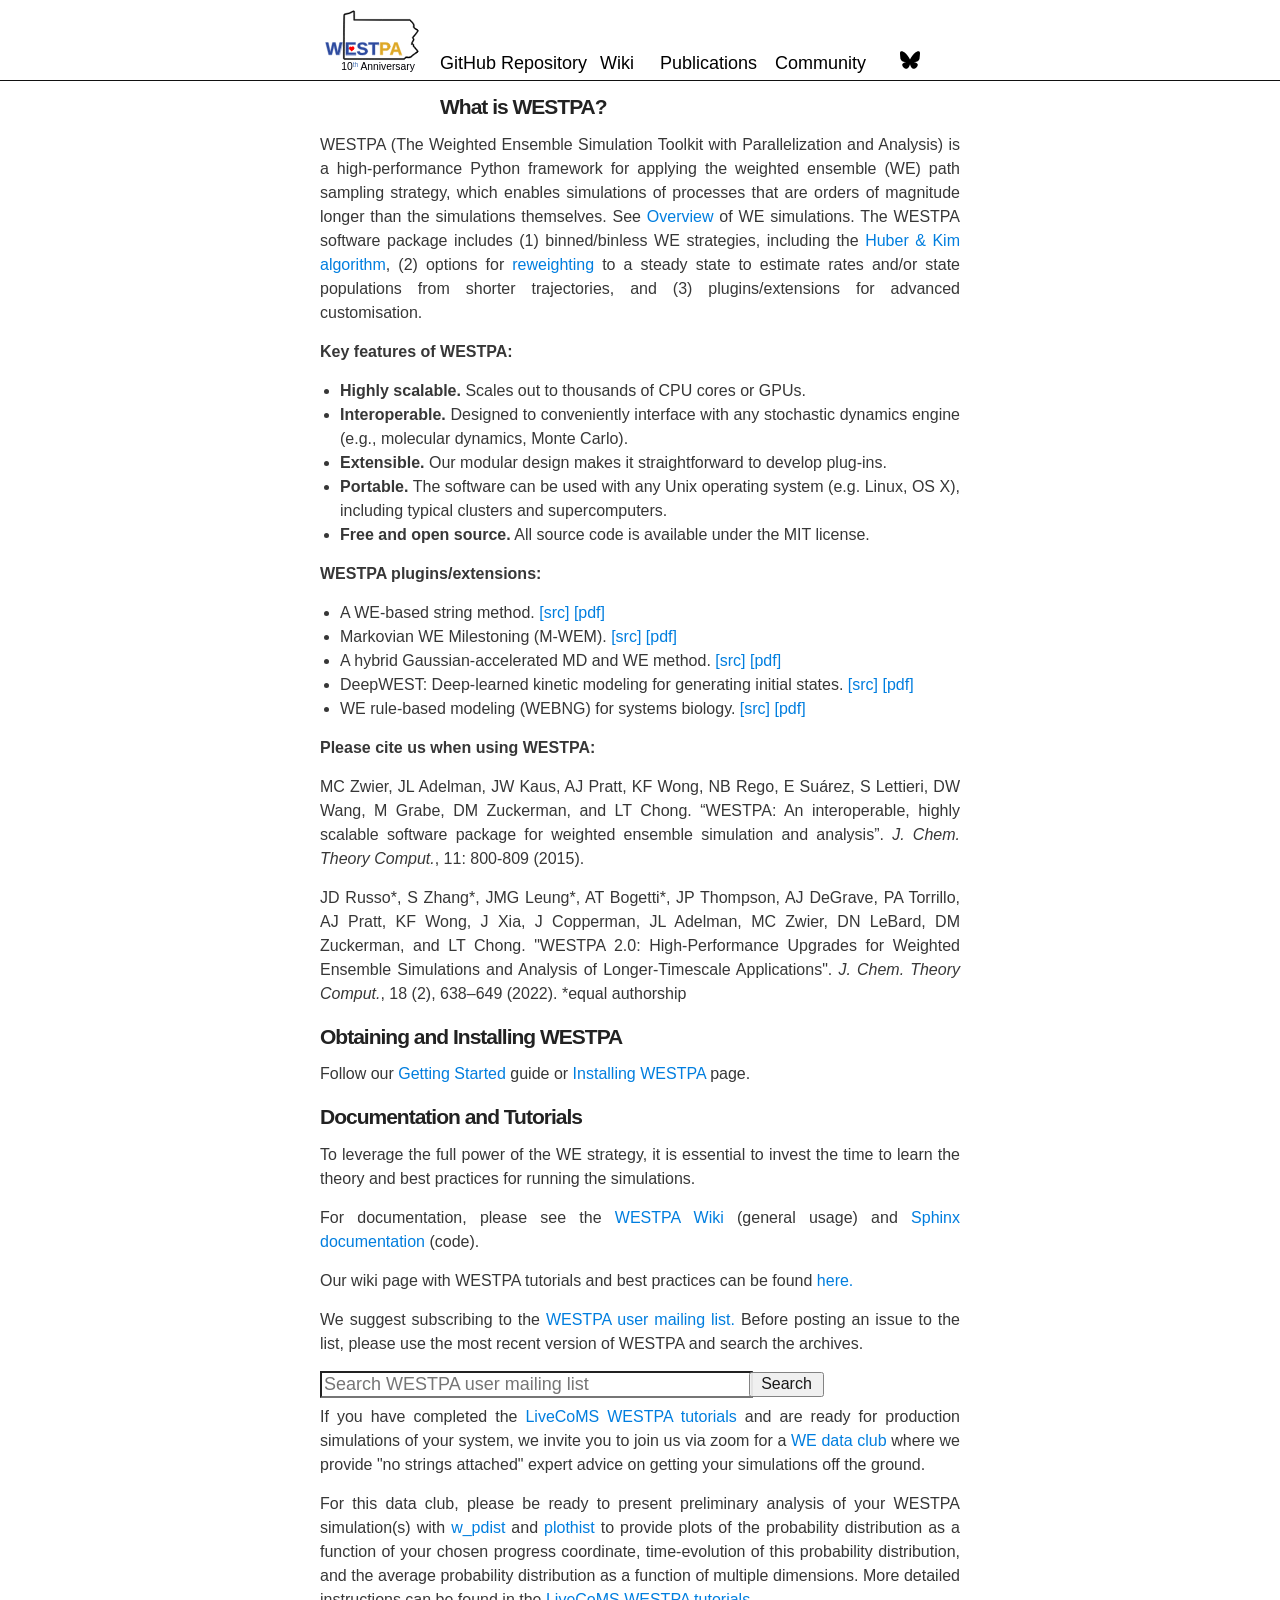
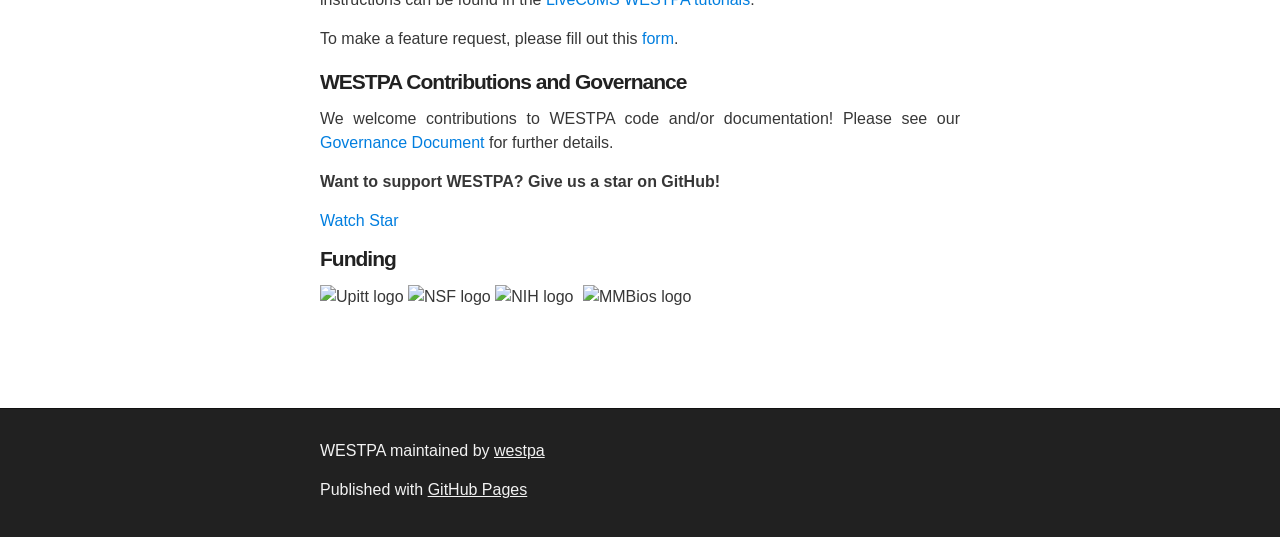
==== index.html @ c0830f24 "add community, remove X/twitter, add Bluesky" ====
<!DOCTYPE html>
<html>
<head>
<meta charset="utf-8">
<script>
		var viewport = document.createElement("meta");
		viewport.setAttribute("name", "viewport");
		if (screen.width < 648) {
			viewport.setAttribute("content", "width=648");
		} else {
    	viewport.setAttribute("content", "width=device-width, initial-scale=1");
		}
		document.head.appendChild(viewport);
    </script>
<meta http-equiv="X-UA-Compatible" content="chrome=1">
<meta name="description" content="WESTPA : The Weighted Ensemble Simulation Toolkit with Parallelization and Analysis">
<link rel="stylesheet" type="text/css" media="screen" href="stylesheets/stylesheet.css">
<script async defer src="https://buttons.github.io/buttons.js"></script>
<title>WESTPA</title>
</head>

<body>

<!-- HEADER -->
<div id="header_wrap" class="outer">
  <header class="inner"> 
    
    <!--<h1 id="project_title">WESTPA</h1>-->
    
    <section id="page_links"> <a href="index.html"> <img class="logo_link" src="images/westpa-10th.svg" alt="WESTPA logo" style="width:95px;" border=0> </a>  <a class="gh_link" href="https://github.com/westpa/westpa">GitHub Repository</a> <a class="doc_link" href="https://github.com/westpa/westpa/wiki">Wiki</a> <a class="pub_link" href="publications.html">Publications</a> <a class="community_link" href="community.html">Community</a> 
 	<a href="https://bsky.app/profile/westpasoftware.bsky.social"> <img class="bsky_link" src="images/bsky_logo.svg" style="width:20px;height:20px;" alt="Bluesky logo" border="0"> </a></section>
  </header>
</div>

<!-- MAIN CONTENT -->
<div id="main_content_wrap" class="outer">
  <section id="main_content" class="inner">
	<div id="main_text_div">
<h4> <a id="what-is-westpa" class="anchor" href="#what-is-westpa" aria-hidden="true"><span class="octicon octicon-link"></span></a>What is WESTPA?</h4>
      <p>WESTPA (The Weighted Ensemble Simulation Toolkit with Parallelization and Analysis) is a high-performance Python framework for applying the weighted ensemble (WE) path sampling strategy, which enables simulations of processes that are orders of magnitude longer than the simulations themselves. See <a href="overview.html">Overview</a> of WE simulations. The WESTPA software package includes (1) binned/binless WE strategies, including the <a href="https://www.cell.com/biophysj/pdf/S0006-3495(96)79552-8.pdf">Huber & Kim algorithm</a>, (2) options for <a href="http://pubs.acs.org/doi/abs/10.1021/ct401065r">reweighting</a> to a steady state to estimate rates and/or state populations from shorter trajectories, and (3) plugins/extensions for advanced customisation. </p>
      <p><strong>Key features of WESTPA:</strong> </p>
      <ul>
        <li> <strong>Highly scalable.</strong> Scales out to thousands of CPU cores or GPUs.<br>
        </li>
        <li> <strong>Interoperable.</strong> Designed to conveniently interface with any stochastic dynamics engine (e.g., molecular dynamics, Monte Carlo).<br>
        </li>
        <li> <strong>Extensible.</strong> Our modular design makes it straightforward to develop plug-ins.<br>
        </li>
        <li> <strong>Portable.</strong> The software can be used with any Unix operating system (e.g. Linux, OS X), including typical clusters and supercomputers.<br>
        </li>
        <li> <strong>Free and open source.</strong> All source code is available under the MIT license.<br>
        </li>
      </ul>
      <p><strong>WESTPA plugins/extensions:</strong></p>
      <ul>
        <li> A WE-based string method. <span><a href="https://github.com/westpa/westpa/tree/main/src/westext/stringmethod">[src]</a></span>  <a href="http://scitation.aip.org/content/aip/journal/jcp/138/4/10.1063/1.4773892">[pdf]</a> </li>
        <li> Markovian WE Milestoning (M-WEM). <span><a href="https://github.com/dhimanray/MWEM">[src]</a></span>  <a href="https://www.biorxiv.org/content/10.1101/2021.06.26.450057v3">[pdf] </a> </li>
        <li> A hybrid Gaussian-accelerated MD and WE method. <span><a href="https://
github.com/anandojha/gamd_we">[src]</a></span>  <a href="https://pubs.acs.org/doi/abs/10.1021/acs.jctc.1c00770">[pdf]</a></li>
        <li> DeepWEST: Deep-learned kinetic modeling for generating initial states. <span><a href="https://github.com/anandojha/DeepWEST">[src]</a></span>  <a href="https://pubs.acs.org/doi/10.1021/acs.jctc.2c00282">[pdf]</a></li>
	<li> WE rule-based modeling (WEBNG) for systems biology. <span><a href="https://github.com/ASinanSaglam/webng">[src]</a>  </span><a href="https://webng.readthedocs.io/en/latest/quickstart.html">[pdf]</a> </li>
      </ul>
      <p><strong>Please cite us when using WESTPA:</strong></p>
      <p>MC Zwier, JL Adelman, JW Kaus, AJ Pratt, KF Wong, NB Rego, E Suárez, S Lettieri, DW Wang, M Grabe, DM Zuckerman, and LT Chong. “WESTPA: An interoperable, highly scalable software package for weighted ensemble simulation and analysis”. <em>J. Chem. Theory Comput.</em>, 11: 800-809 (2015).</p>
      <p>JD Russo*, S Zhang*, JMG Leung*, AT Bogetti*, JP Thompson, AJ DeGrave, PA Torrillo, AJ Pratt, KF Wong, J Xia, J Copperman, JL Adelman, MC Zwier, DN LeBard, DM Zuckerman, and LT Chong. "WESTPA 2.0: High-Performance Upgrades for Weighted Ensemble Simulations and Analysis of Longer-Timescale Applications". <em>J. Chem. Theory Comput.</em>, 18 (2), 638–649 (2022). *equal authorship</p>
      <h4> <a id="support-or-contact" class="anchor" href="#support-or-contact" aria-hidden="true"><span class="octicon octicon-link"></span></a>Obtaining and Installing WESTPA</h4>
      <p>Follow our <a href="https://github.com/westpa/westpa/wiki/Getting-Started">Getting Started</a> guide or <a href="https://github.com/westpa/westpa/wiki/Installing-WESTPA">Installing WESTPA</a> page. </p>
      <h4> <a id="support-or-contact1" class="anchor" href="#support-or-contact" aria-hidden="true"><span class="octicon octicon-link"></span></a>Documentation and Tutorials</h4>
      <p>To leverage the full power of the WE strategy, it is essential to invest the time to learn the theory and best practices for running the simulations.</p>
      <p>For documentation, please see the <a href="https://github.com/westpa/westpa/wiki">WESTPA Wiki</a> (general usage) and <a href="https://westpa.readthedocs.io">Sphinx documentation</a> (code). </p>
      <p>Our wiki page with WESTPA tutorials and best practices can be found <a href="https://github.com/westpa/westpa/wiki/Tutorials">here.</a></p>
      <p>We suggest subscribing to the <a href="https://groups.google.com/forum/#!forum/westpa-users/">WESTPA user mailing list.</a> Before posting an issue to the list, please use the most recent 
        version of WESTPA and search the archives.</p>
      <!-- Search bar -->
      <div id="search_bar_div">
        <input id="search_bar" name="search_bar" type="text"
                 placeholder="Search WESTPA user mailing list">
        <button id="search_but" onclick="search_arch()">Search</button>
        <script type="text/javascript">
            document.getElementById("search_bar")
              .addEventListener("keyup", function(event) {
              event.preventDefault();
              if (event.keyCode == 13) {
                document.getElementById("search_but").click();
              }
            });
            function search_arch() {
              var se = document.getElementById('search_bar').value;
              var search_str = "https://groups.google.com/forum/#!searchin/westpa-users/";
              var app_src_str = "%7Csort:relevance";
              var link_to_src = search_str + se + app_src_str;
              window.location=link_to_src;
            };
          </script> 
      </div>
      <!-- End of Search bar --> 
      <br>
      <p>If you have completed the <a href="https://github.com/westpa/tutorials">LiveCoMS WESTPA tutorials</a> and are ready for production simulations of your system, we invite you to join us via zoom for a <a href="https://groups.google.com/g/westpa-users/c/-Nw5Zs3q1DQ/m/hqnCVLsmDAAJ">WE data club</a> where we provide "no strings attached" expert advice on getting your simulations off the ground.</p>
      <p>For this data club, please be ready to present preliminary analysis of your WESTPA simulation(s) with <a href="https://github.com/westpa/westpa/wiki/man:w_pdist">w_pdist</a> and <a href="https://github.com/westpa/westpa/wiki/man:plothist">plothist</a> to provide plots of the probability distribution as a function of your chosen progress coordinate, time-evolution of this probability distribution, and the average probability distribution as a function of multiple dimensions. More detailed instructions can be found in the <a href="https://doi.org/10.33011/livecoms.5.1.1655">LiveCoMS WESTPA tutorials</a>.</p>
      <p>To make a feature request, please fill out this <a href="https://docs.google.com/forms/d/e/1FAIpQLSfWaB2aryInU06cXrCyAFmhD_gPibgOfFk-dspLEsXuS9-RGQ/viewform">form</a>.&nbsp;</p>
      <h4> <a id="contributions_governance" class="anchor" href="#contributions-governance" aria-hidden="true"><span class="octicon octicon-link"></span></a>WESTPA Contributions and Governance</h4>
      <p>We welcome contributions to WESTPA code and/or documentation! Please see our <a href="governance.html">Governance Document</a> for further details.</p>
      <p><strong>Want to support WESTPA? Give us a star on GitHub! </strong></p>
      <a class="github-button" href="https://github.com/westpa/westpa/subscription" data-color-scheme="no-preference: light; light: light; dark: dark;" data-icon="octicon-eye" data-size="large" data-show-count="true" aria-label="Watch westpa/westpa on GitHub">Watch</a> <a class="github-button" href="https://github.com/westpa/westpa" data-color-scheme="no-preference: light; light: light; dark: dark;" data-icon="octicon-star" data-size="large" data-show-count="true" aria-label="Star westpa/westpa on GitHub">Star</a> 
      <script type="text/javascript" id="clustrmaps" src="//cdn.clustrmaps.com/map_v2.js?d=KoazuFxDJTHAFJxkhb7qoPPcrpJqeAlvRE_4Q2n5pA0&cl=ffffff&w=a"></script>
      <h4> <a id="funding" class="anchor" href="#funding" aria-hidden="true"><span class="octicon octicon-link"></span></a>Funding</h4>
      <p> <img src="images/PittLogo.png" alt="Upitt logo" style="width:127px;height:132px;" border="0"> <img src="images/NSF-ForWeb.jpg" alt="NSF logo" style="width:159px;height:160px;" border="0"> <img src="images/NIH_logo.svg" alt="NIH logo" style="width:150px;height:150px;" border="0"> <img src="images/mmbios_logo.png" alt="MMBios logo" style="width:187px;height:56px;position: relative; left: 5px; top: 0px;" border="0"> </p>
      <br>
    </div>
  </section>
</div>

<!-- FOOTER  -->
<div id="footer_wrap" class="outer">
  <footer class="inner">
    <p class="copyright">WESTPA maintained by <a href="https://github.com/westpa">westpa</a></p>
    <p>Published with <a href="http://pages.github.com">GitHub Pages</a></p>
  </footer>
</div>
</body>
<script>
  (function(i,s,o,g,r,a,m){i['GoogleAnalyticsObject']=r;i[r]=i[r]||function(){
  (i[r].q=i[r].q||[]).push(arguments)},i[r].l=1*new Date();a=s.createElement(o),
  m=s.getElementsByTagName(o)[0];a.async=1;a.src=g;m.parentNode.insertBefore(a,m)
  })(window,document,'script','//www.google-analytics.com/analytics.js','ga');

  ga('create', 'UA-38311702-3', 'auto');
  ga('send', 'pageview');

</script>
</html>
---- stylesheets/stylesheet.css ----
/*******************************************************************************
Slate Theme for GitHub Pages
by Jason Costello, @jsncostello
*******************************************************************************/

@import url(pygment_trac.css);

/*******************************************************************************
MeyerWeb Reset
*******************************************************************************/

html, body, div, span, applet, object, iframe,
h1, h2, h3, h4, h5, h6, p, blockquote, pre,
a, abbr, acronym, address, big, cite, code,
del, dfn, em, img, ins, kbd, q, s, samp,
small, strike, strong, sub, sup, tt, var,
b, u, i, center,
dl, dt, dd, ol, ul, li,
fieldset, form, label, legend,
table, caption, tbody, tfoot, thead, tr, th, td,
article, aside, canvas, details, embed,
figure, figcaption, footer, header, hgroup,
menu, nav, output, ruby, section, summary,
time, mark, audio, video {
  margin: 0;
  padding: 0;
  border: 0;
  font: inherit;
  vertical-align: baseline;
}

/* HTML5 display-role reset for older browsers */
article, aside, details, figcaption, figure,
footer, header, hgroup, menu, nav, section {
  display: block;
}

ol, ul {
  list-style: none;
}

table {
  border-collapse: collapse;
  border-spacing: 0;
}

/*******************************************************************************
Theme Styles
*******************************************************************************/

body {
  text-align: justify;
  box-sizing: border-box;
  color:#373737;
  background: #212121;
  font-size: 16px;
  font-family: 'Myriad Pro', Calibri, Helvetica, Arial, sans-serif;
  line-height: 1.5;
  -webkit-font-smoothing: antialiased;
}

h1, h3, h4, h5, h6 {
  margin: 10px 0;
  font-weight: 700;
  color:#222222;
  font-family: 'Lucida Grande', 'Calibri', Helvetica, Arial, sans-serif;
  letter-spacing: -1px;
}

h1 {
  font-size: 22px;
  font-weight: 700;
}

h2 {
  padding-bottom: 25px;
  font-size: 22px;
  color:black;
  font-family: 'Myriad Pro', Calibri, Helvetica, Arial, sans-serif;
  letter-spacing: -1px;
}

h3 {
  font-size: 24px;
}

h4 {
  font-size: 21px;
}

h5 {
  font-size: 18px;
}

h6 {
  font-size: 16px;
}

p {
  margin: 10px 0 15px 0;
}

footer p {
  color: #f2f2f2;
}

a {
  text-decoration: none;
  color: #007edf;
  text-shadow: none;

  transition: color 0.5s ease;
  transition: text-shadow 0.5s ease;
  -webkit-transition: color 0.5s ease;
  -webkit-transition: text-shadow 0.5s ease;
  -moz-transition: color 0.5s ease;
  -moz-transition: text-shadow 0.5s ease;
  -o-transition: color 0.5s ease;
  -o-transition: text-shadow 0.5s ease;
  -ms-transition: color 0.5s ease;
  -ms-transition: text-shadow 0.5s ease;
}

a:hover, a:focus {text-decoration: underline;}

footer a {
  color: #F2F2F2;
  text-decoration: underline;
}

em {
  font-style: italic;
}

strong {
  font-weight: bold;
}

img {
  position: relative;
  margin: 0 auto;
  max-width: 739px;
  padding: 5px;
  margin: 10px 0 10px 0;
}

p img {
  display: inline;
  margin: 0;
  padding: 0;
  vertical-align: middle;
  text-align: center;
  border: none;
}

pre, code {
  width: 100%;
  color: #222;
  background-color: #fff;

  font-family: Monaco, "Bitstream Vera Sans Mono", "Lucida Console", Terminal, monospace;
  font-size: 14px;

  border-radius: 2px;
  -moz-border-radius: 2px;
  -webkit-border-radius: 2px;
}

pre {
  width: 100%;
  padding: 10px;
  box-shadow: 0 0 10px rgba(0,0,0,.1);
  overflow: auto;
}

code {
  padding: 3px;
  margin: 0 3px;
  box-shadow: 0 0 10px rgba(0,0,0,.1);
}

pre code {
  display: block;
  box-shadow: none;
}

blockquote {
  color: #666;
  margin-bottom: 20px;
  padding: 0 0 0 20px;
  border-left: 3px solid #bbb;
}


ul, ol, dl {
  margin-bottom: 15px
}

ul {
  list-style-position: inside;
  list-style: disc;
  padding-left: 20px;
}

ol {
  list-style-position: inside;
  list-style: decimal;
  padding-left: 20px;
}

dl dt {
  font-weight: bold;
}

dl dd {
  padding-left: 20px;
  font-style: italic;
}

dl p {
  padding-left: 20px;
  font-style: italic;
}

hr {
  height: 1px;
  margin-bottom: 5px;
  border: none;
  background: url('../images/bg_hr.png') repeat-x center;
}

table {
  border: 1px solid #373737;
  margin-bottom: 20px;
  text-align: left;
 }

th {
  font-family: 'Lucida Grande', 'Helvetica Neue', Helvetica, Arial, sans-serif;
  padding: 10px;
  background: #373737;
  color: #fff;
 }

td {
  padding: 10px;
  border: 1px solid #373737;
 }

form {
  background: #f2f2f2;
  padding: 20px;
}

/*******************************************************************************
Full-Width Styles
*******************************************************************************/

.outer {
  width: 100%;
  position: sticky;
}

.inner {
  position: relative;
  max-width: 640px;
  padding: 20px 10px;
  margin: 0 auto;
  position: sticky;
}

#forkme_banner {
  display: block;
  position: absolute;
  top:0;
  right: 10px;
  z-index: 10;
  padding: 10px 50px 10px 10px;
  color: #fff;
  background: url('../images/blacktocat.png') #0090ff no-repeat 95% 50%;
  font-weight: 700;
  box-shadow: 0 0 10px rgba(0,0,0,.5);
  border-bottom-left-radius: 2px;
  border-bottom-right-radius: 2px;
}

#header_wrap {
  background: white;
}

#header_wrap .inner {
  padding: 50px 10px 30px 10px;
}

#project_title {
  margin: 0;
  color: #fff;
  font-size: 42px;
  font-weight: 700;
  text-shadow: #111 0px 0px 10px;
}

#project_tagline {
  color: black;
  font-size: 22px;
  background: none;
}

#downloads {
  position: absolute;
  width: 210px;
  z-index: 10;
  bottom: -40px;
  right: 0;
  height: 70px;
  background: url('../images/icon_download.png') no-repeat 0% 90%;
}

page_links{
  position: absolute;
  width: 750;
  z-index: 10;
  bottom: -25px;
  left: 10;
  height: 50px;
}

.pub_link {
  float: left;
  width: 80px;
  height: 40px;
  display: block;
  padding-right: 35px;
  color: black;
  font-size: 18px;
}

.pub_link:hover {
 color: red;
}

.ovw_link {
  float: left;
  width: 60px;
  height: 40px;
  display: block;
  padding-right: 30px;
  color: black;
  font-size: 18px;
}

.ovw_link:hover {
 color: red;
}

.doc_link {
  float: left;
  width: 60px;
  height: 40px;
  display: block;
  padding-right: 0px;
  color: black;
  font-size: 18px;
}

.doc_link:hover {
 color: red;
}

.gh_link {
  float: left;
  width: 160px;
  height: 40px;
  display: block;
  padding-right: 0px;
  color: black;
  font-size: 18px;
}

.gh_link:hover {
 color: red;
}

.community_link {
  float: left;
  width: 60px;
  height: 40px;
  display: block;
  padding-right: 0px;
  color: black;
  font-size: 18px;
}

.community_link:hover {
 color: red;
}

.bsky_link {
  position: relative;
  bottom: 60px;
  top: -10px;
  left: 60px;
  float: left;
  width: 40px;
  height: 40px;
  display: block;
  padding-right: 0px;
  padding-top: 0px;
}

.logo_link {
  position: relative;
  bottom: 60px;
  float: left;
  width: 125px;
  height: 59.6;
  display: block;
  padding-right: 20px;
  padding-top: 10px;
}

.zip_download_link {
  display: block;
  float: right;
  width: 90px;
  height:70px;
  text-indent: -5000px;
  overflow: hidden;
  background: url(../images/sprite_download.png) no-repeat bottom left;
}

.tar_download_link {
  display: block;
  float: right;
  width: 90px;
  height:70px;
  text-indent: -5000px;
  overflow: hidden;
  background: url(../images/sprite_download.png) no-repeat bottom right;
  margin-left: 10px;
}

.zip_download_link:hover {
  background: url(../images/sprite_download.png) no-repeat top left;
}

.tar_download_link:hover {
  background: url(../images/sprite_download.png) no-repeat top right;
}

#main_content_wrap {
  background: white;
  border-top: 1px solid #111;
  border-bottom: 1px solid #111;
}

#main_content {
  padding-top: 40px;
}

#footer_wrap {
  background: #212121;
}

/** Some custom styles for the search bar **/
#search_bar_div {
  display: inline-block;
  height: 28px;
  width: 500px;
  float: left;
}

#search_bar {
  height: 21px;
  display: inline-block;
  font-size: 18px;
  font-family: 'Myriad Pro', Calibri, Helvetica, Arial, sans-serif;
  -webkit-font-smoothing: antialiased;
  font-weight: 100;
  cursor: text;
  color: #555;
  background: none;
  width: 425px;
  z-index: 3;
}

#search_but {
  height: 25px;
  width: 75px;
  display: inline-block;
  float: right;
  font-size: 16px;
  font-family: 'Myriad Pro', Calibri, Helvetica, Arial, sans-serif;
  -webkit-font-smoothing: antialiased;
  border: 1;
  top: -26px;
  left: 4px;
  position: relative;
  z-index: 2;
  cursor: pointer;
  opacity: 0.9;
}

#main_text_div {
  top: -40px;
  position: relative;
}

#pub_text_div {
  top: -40px;
  position: relative;
}
/*******************************************************************************
Small Device Styles
*******************************************************************************/

@media screen and (max-width : 451px ){
  body {
    font-size:14px;
  }

  #downloads {
    display: none;
  }

  .inner {
    min-width: 320px;
    max-width: 480px;
    margin-left: 5%;
    margin-right: 5%;
  }

  #project_title {
  font-size: 32px;
  }

  h1 {
    font-size: 28px;
  }

  h2 {
    font-size: 22px;
  }

  h3 {
    font-size: 21px;
  }

  h4 {
    font-size: 18px;
  }

  h5 {
    font-size: 14px;
  }

  h6 {
    font-size: 12px;
  }

  code, pre {
    min-width: 320px;
    max-width: 480px;
    font-size: 11px;
  }

}
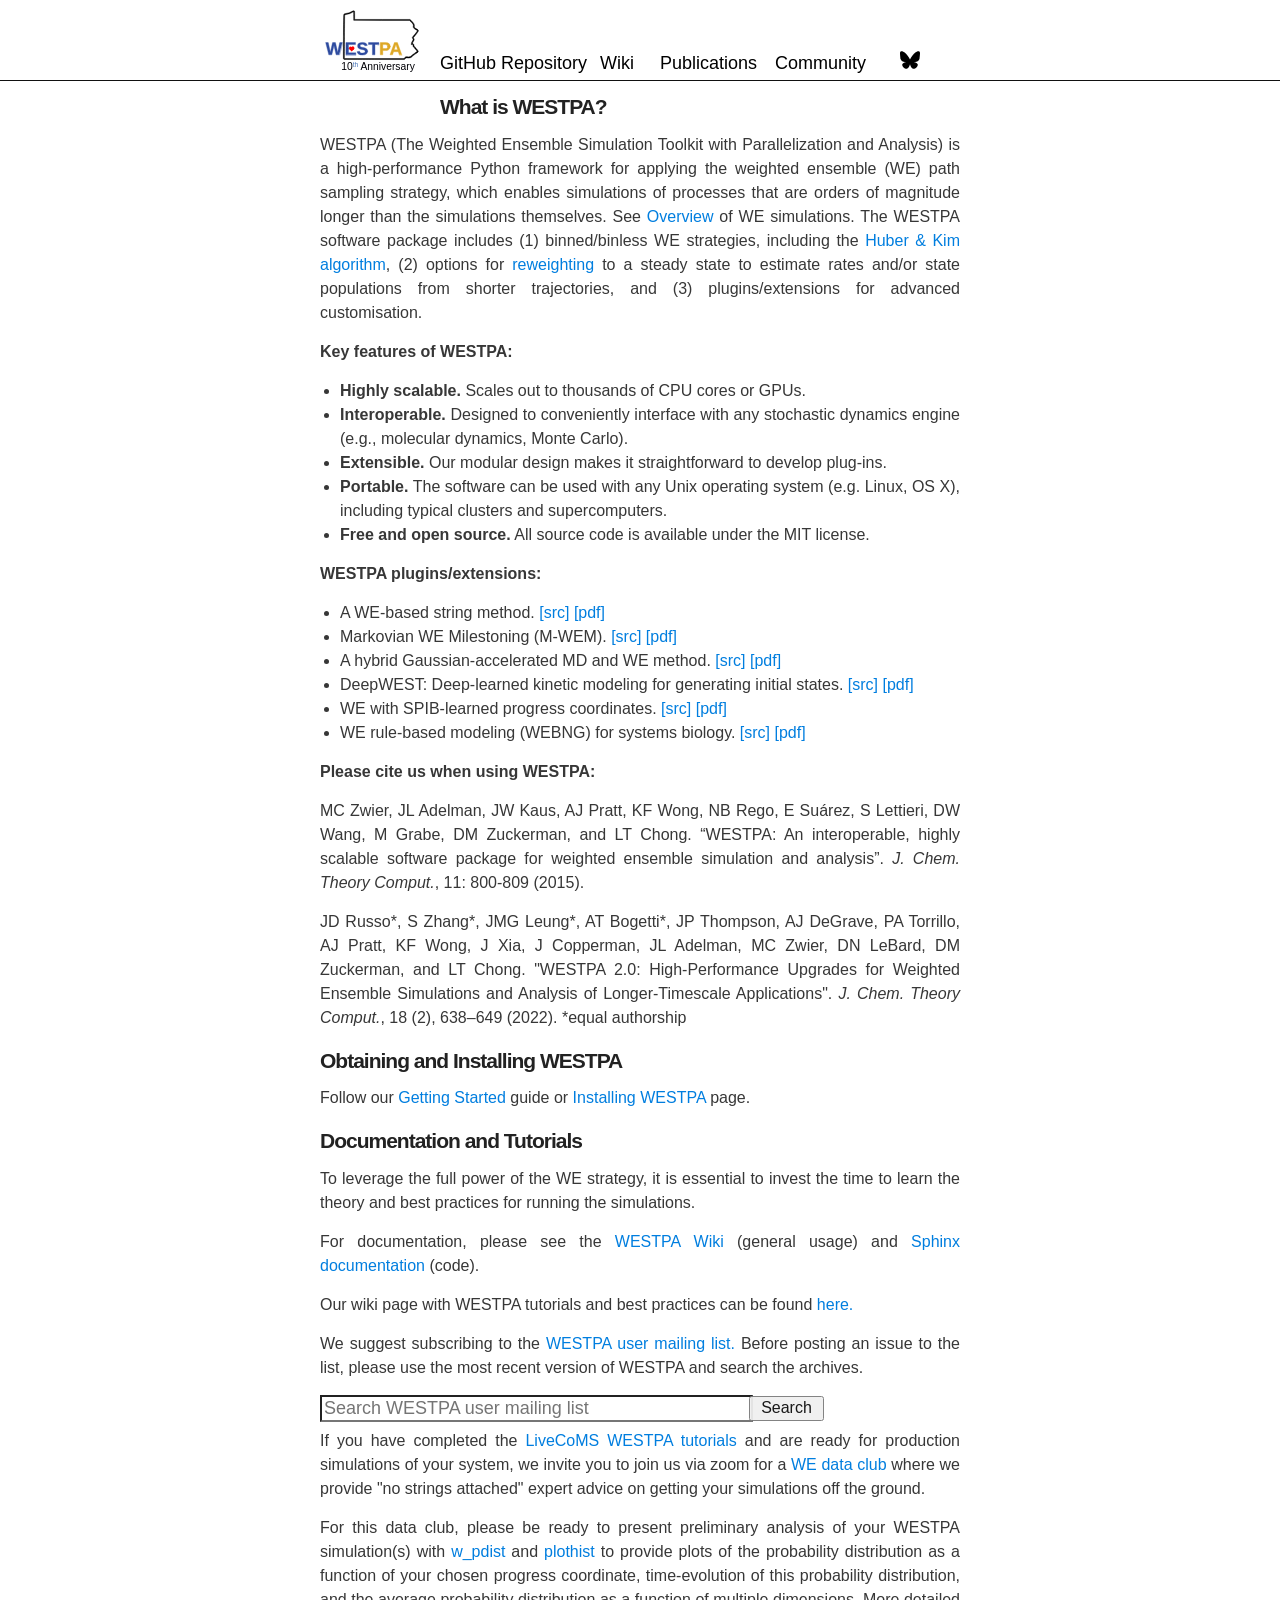
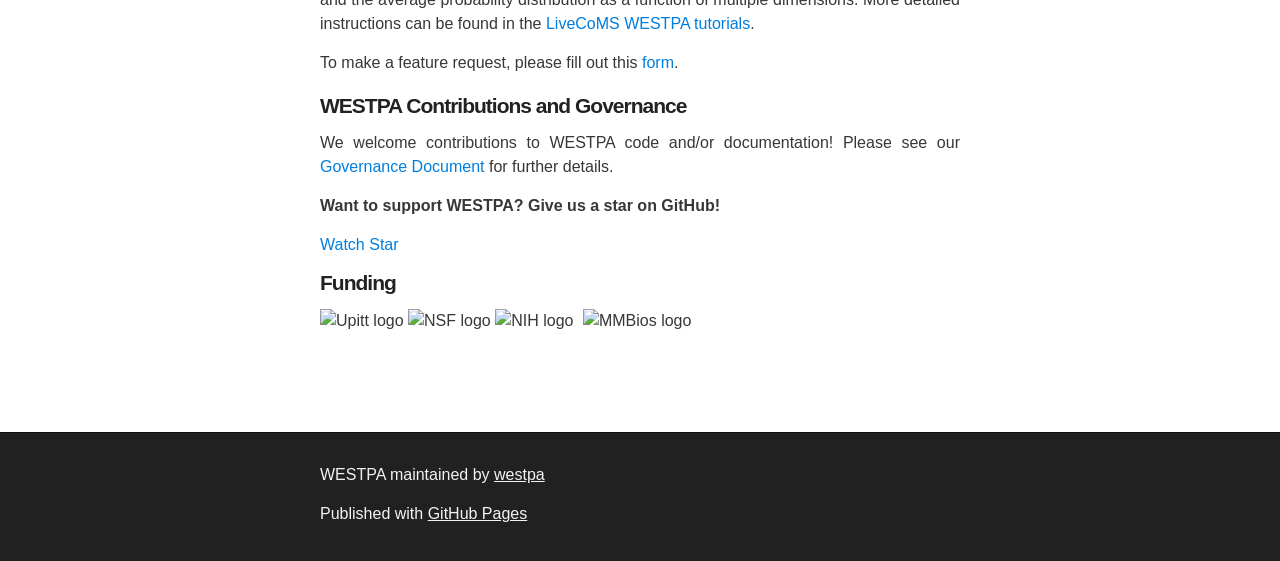
==== commit 1b2e6dcd: "Update index.html Added Pratyush Tiwary's WESTPA plugin." ====
--- a/index.html
+++ b/index.html
@@ -58,7 +58,8 @@
         <li> A hybrid Gaussian-accelerated MD and WE method. <span><a href="https://
 github.com/anandojha/gamd_we">[src]</a></span>  <a href="https://pubs.acs.org/doi/abs/10.1021/acs.jctc.1c00770">[pdf]</a></li>
         <li> DeepWEST: Deep-learned kinetic modeling for generating initial states. <span><a href="https://github.com/anandojha/DeepWEST">[src]</a></span>  <a href="https://pubs.acs.org/doi/10.1021/acs.jctc.2c00282">[pdf]</a></li>
-	<li> WE rule-based modeling (WEBNG) for systems biology. <span><a href="https://github.com/ASinanSaglam/webng">[src]</a>  </span><a href="https://webng.readthedocs.io/en/latest/quickstart.html">[pdf]</a> </li>
+	<li> WE with SPIB-learned progress coordinates. <span><a href="https://github.com/wangdedi1997/spib_we">[src]</a>  </span><a href="https://pubs.acs.org/doi/10.1021/acs.jctc.4c00919">[pdf]</a> </li>
+		  <li> WE rule-based modeling (WEBNG) for systems biology. <span><a href="https://github.com/ASinanSaglam/webng">[src]</a>  </span><a href="https://webng.readthedocs.io/en/latest/quickstart.html">[pdf]</a> </li>
       </ul>
       <p><strong>Please cite us when using WESTPA:</strong></p>
       <p>MC Zwier, JL Adelman, JW Kaus, AJ Pratt, KF Wong, NB Rego, E Suárez, S Lettieri, DW Wang, M Grabe, DM Zuckerman, and LT Chong. “WESTPA: An interoperable, highly scalable software package for weighted ensemble simulation and analysis”. <em>J. Chem. Theory Comput.</em>, 11: 800-809 (2015).</p>
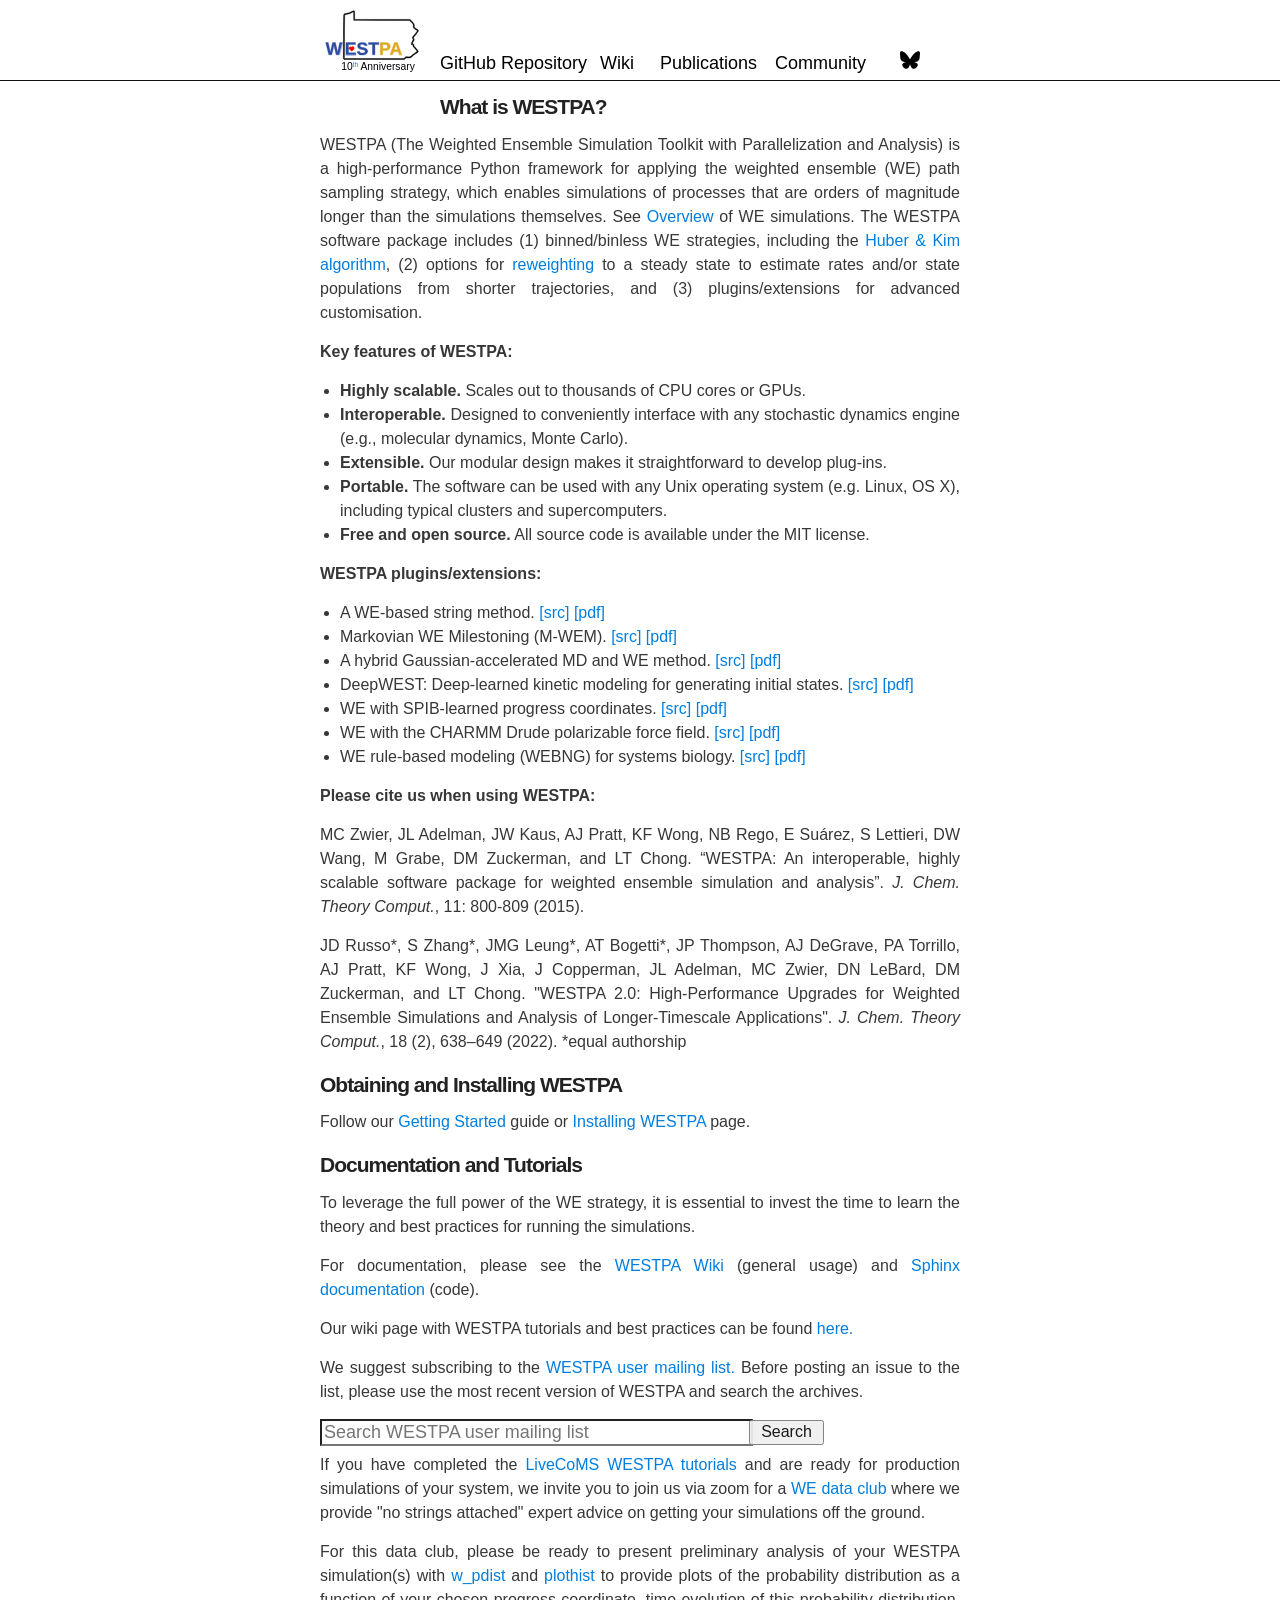
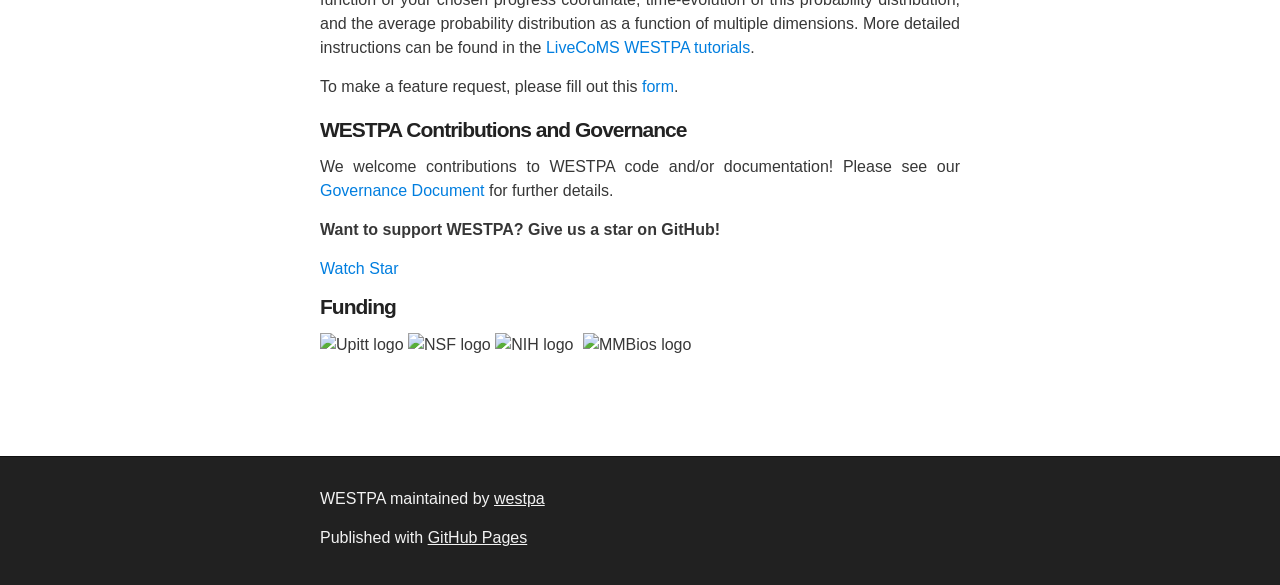
==== commit 68244c05: "Update index.html Added Lemkul's Drude polarizable force field plugin with OpenMM." ====
--- a/index.html
+++ b/index.html
@@ -59,6 +59,7 @@
 github.com/anandojha/gamd_we">[src]</a></span>  <a href="https://pubs.acs.org/doi/abs/10.1021/acs.jctc.1c00770">[pdf]</a></li>
         <li> DeepWEST: Deep-learned kinetic modeling for generating initial states. <span><a href="https://github.com/anandojha/DeepWEST">[src]</a></span>  <a href="https://pubs.acs.org/doi/10.1021/acs.jctc.2c00282">[pdf]</a></li>
 	<li> WE with SPIB-learned progress coordinates. <span><a href="https://github.com/wangdedi1997/spib_we">[src]</a>  </span><a href="https://pubs.acs.org/doi/10.1021/acs.jctc.4c00919">[pdf]</a> </li>
+		 <li> WE with the CHARMM Drude polarizable force field. <span><a href="https://github.com/Lemkul-Lab/westpa_drude">[src]</a>  </span><a href="https://onlinelibrary.wiley.com/doi/10.1002/jcc.70264">[pdf]</a> </li>
 		  <li> WE rule-based modeling (WEBNG) for systems biology. <span><a href="https://github.com/ASinanSaglam/webng">[src]</a>  </span><a href="https://webng.readthedocs.io/en/latest/quickstart.html">[pdf]</a> </li>
       </ul>
       <p><strong>Please cite us when using WESTPA:</strong></p>
